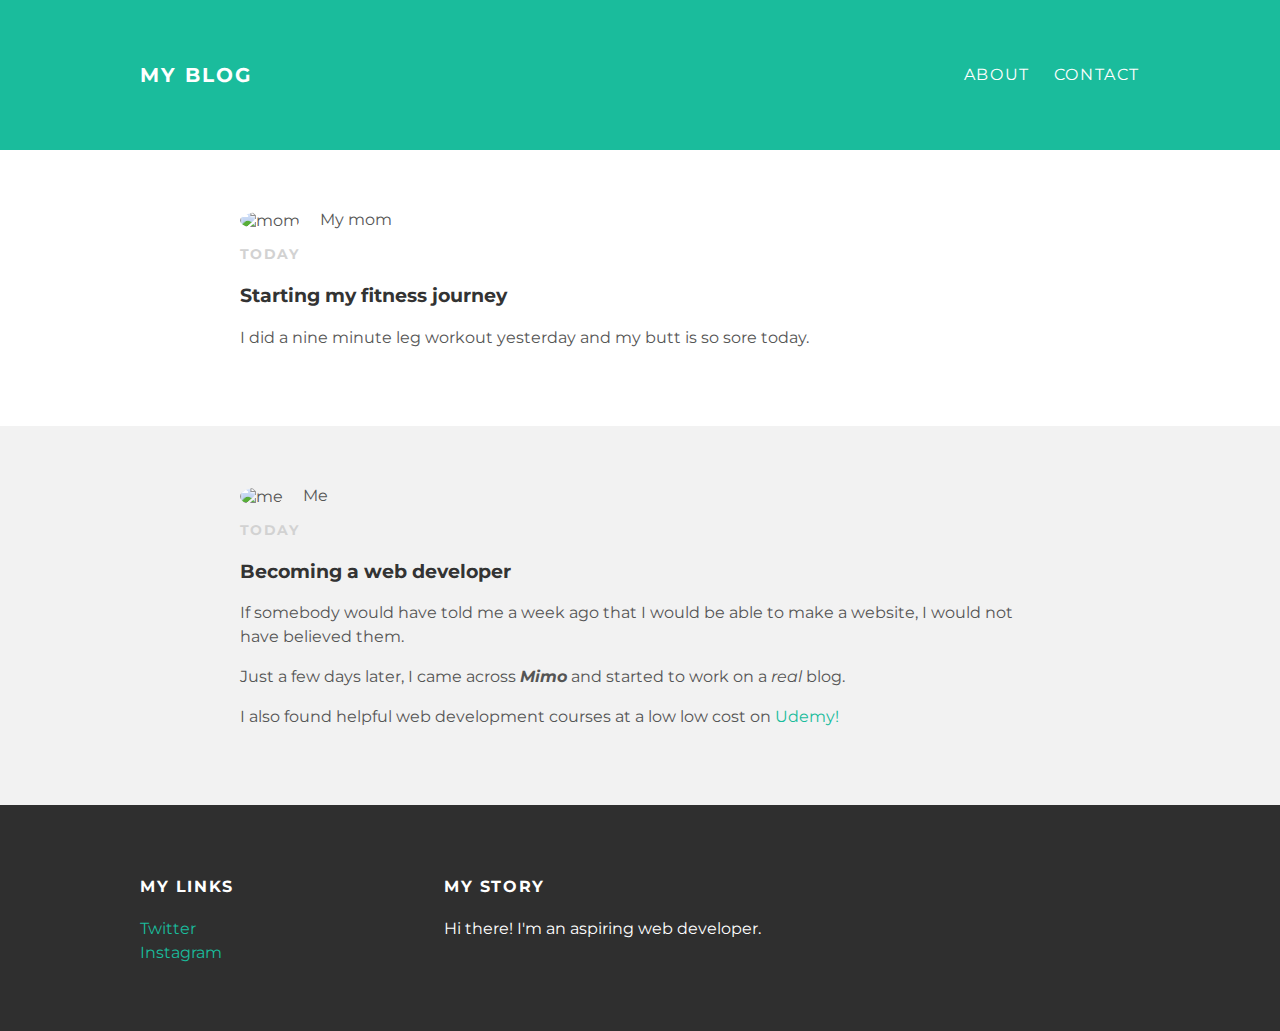
==== index.html @ 68bceeae "Add files via upload" ====
<!DOCTYPE html>
<html lang="en">
<head>
  <meta charset="UTF-8">
  <meta name="viewport" content="width=device-width, initial-scale=1.0">
  <meta http-equiv="X-UA-Compatible" content="ie=edge">
  <title>My Blog</title>
  <link rel="stylesheet" type="text/css" href="styles.css">
</head>
<body>

  <div id="header">
    <div class="container">
      <a id="header-title" href="index.html">My Blog</a>
      <ul id="header-nav">
        <li><a href="about.html">About</a></li>
        <li><a href="mailto:amyfernandez010@gmail.com">Contact</a></li>
      </ul>
    </div>
  </div>

  <div id="content">

    <div class="post-container">
      <div class="post">
        <div class="post-author">
          <img src="file:///users/amyfernandez010/desktop/mom.jpg" alt="mom">
          <span>My mom</span>
        </div>
        <p class="post-date">Today</p>
        <h3 class="post-author">Starting my fitness journey</h3>
        <div class="post-content">
          <p>I did a nine minute leg workout yesterday and my butt is so sore today.</p>
        </div>
      </div>
    </div>
  <div class="post-container">
      <div class="post">
        <div class="post-author">
          <img src="file:///users/amyfernandez010/desktop/me.jpg" alt="me">
          <span>Me</span>
        </div>
        <p class="post-date">Today</p>
        <h3 class="post-title">Becoming a web developer</h3>
        <div class="post-content">
          <p>If somebody would have told me a week ago that I would be able to make a website, I would not have believed them.</p>
          <p>Just a few days later, I came across <strong><em>Mimo</em></strong> and started to work on a <em>real</em> blog.</p>
          <p>I also found helpful web development courses at a low low cost on <a href="https://udemy.com">Udemy!</a></p>

        </div>
      </div>
    </div>
  </div>

  <div id="footer">
    <div class="container">
      <div class="column">
        <h4>My Links</h4>
        <p>
          <a href="https://twitter.com/amyfernandez010">Twitter</a>
          <br>
          <a href="https://instagram.com/delicatelittleflower">Instagram</a>
        </p>
      </div>

      <div class="column">
        <h4>My Story</h4>
        <p>Hi there! I'm an aspiring web developer.</p>
        </div>
      </div>
    </div>


</body>
</html>
---- styles.css ----
@import url(http://fonts.googleapis.com/css?family=Montserrat:400,700);

body {
  color: #555;
  margin: 0;

  font-family: 'Montserrat', sans-serif;
}
#header {
  background-color: #1abc9c;
  height: 150px;
  line-height: 150px;
}
#header a {
  color: white;
  text-decoration: none;
  text-transform: uppercase;
  letter-spacing: 0.1em;
}
#header a:hover {
  color: #222;
}
#header-title {
  display: block;
  float: left;
  font-size: 20px;
  font-weight: bold;
}
#header-nav {
  display: block;
  float: right;
  margin-top: 0;
}
#header-nav li {
  display: inline;
  padding-left: 20px;
}
.container {
  max-width: 1000px;
  margin: 0 auto;
}
a {
  color: #1abc9c;
  text-decoration: none;
}
a:hover {
  color: #F6A623;
}

#footer {
  background-color: #2f2f2f;
  padding: 50px 0;
}
#footer h4 {
  color: white;
  text-transform: uppercase;
  letter-spacing: 0.1em;
}
#footer p {
  color: white;
}
.column {
  min-width: 300px;
  display: inline-block;
  vertical-align: top;
}

.post, .about {
  max-width: 800px;
  margin: 0 auto;
  padding: 60px 0;
}
.post-author img {
  width: 50px;
  height: 50px;
  vertical-align: middle;
}
.post-author img, .about-author img {
  border-radius: 50%;
}
.post-author span {
  margin-left: 16px;
}
.post-date {
  color: #D2D2D2;

  font-size: 14px;
  font-weight: bold;
  text-transform: uppercase;
  letter-spacing: 0.1em;
}
.post-container:nth-child(even) {
  background-color: #f2f2f2;
}
h1, h2, h3, h4 {
  color: #333;
}
p {
  line-height: 1.5;
}

.about {
  text-align: center;
}
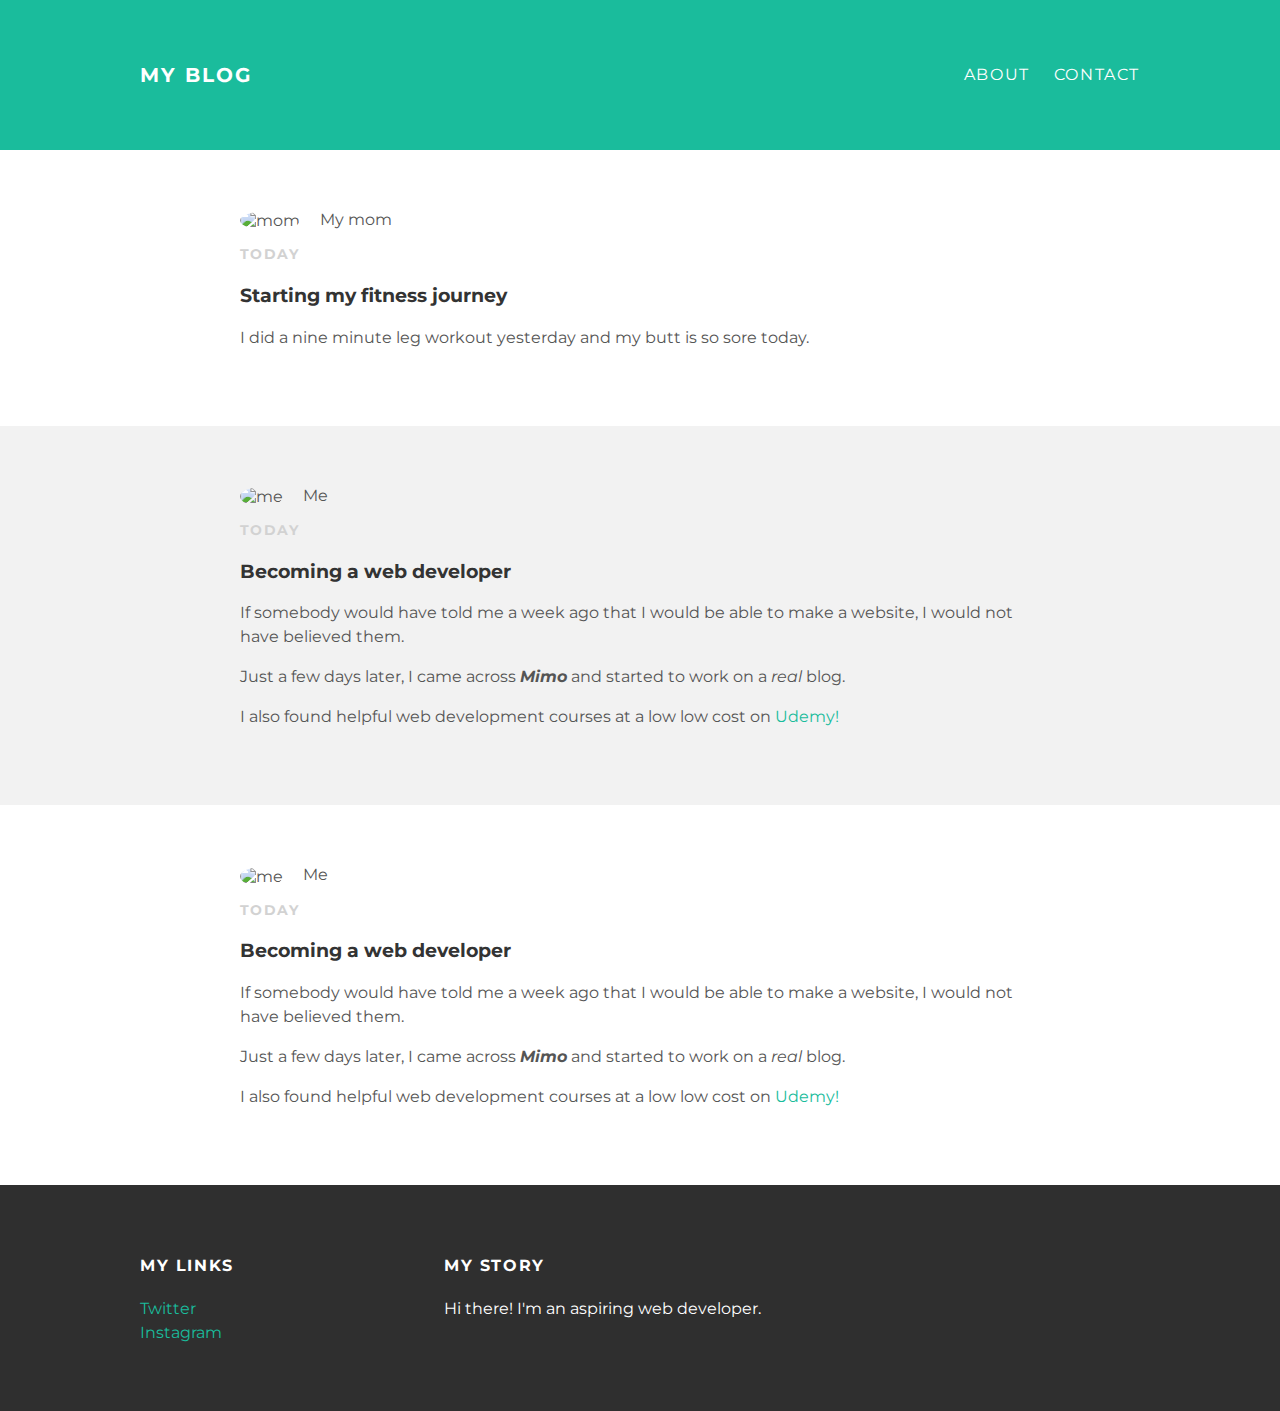
==== commit e6a4cfd4: "Update index.html" ====
--- a/index.html
+++ b/index.html
@@ -24,7 +24,7 @@
     <div class="post-container">
       <div class="post">
         <div class="post-author">
-          <img src="file:///users/amyfernandez010/desktop/mom.jpg" alt="mom">
+          <img src="file:///users/amyfernandez010/desktop/mom.png" alt="mom">
           <span>My mom</span>
         </div>
         <p class="post-date">Today</p>
@@ -37,7 +37,23 @@
   <div class="post-container">
       <div class="post">
         <div class="post-author">
-          <img src="file:///users/amyfernandez010/desktop/me.jpg" alt="me">
+          <img src="file:///users/amyfernandez010/desktop/me.png" alt="me">
+          <span>Me</span>
+        </div>
+        <p class="post-date">Today</p>
+        <h3 class="post-title">Becoming a web developer</h3>
+        <div class="post-content">
+          <p>If somebody would have told me a week ago that I would be able to make a website, I would not have believed them.</p>
+          <p>Just a few days later, I came across <strong><em>Mimo</em></strong> and started to work on a <em>real</em> blog.</p>
+          <p>I also found helpful web development courses at a low low cost on <a href="https://udemy.com">Udemy!</a></p>
+
+        </div>
+      </div>
+    </div>
+    <div class="post-container">
+      <div class="post">
+        <div class="post-author">
+          <img src="file:///users/amyfernandez010/desktop/me.png" alt="me">
           <span>Me</span>
         </div>
         <p class="post-date">Today</p>
